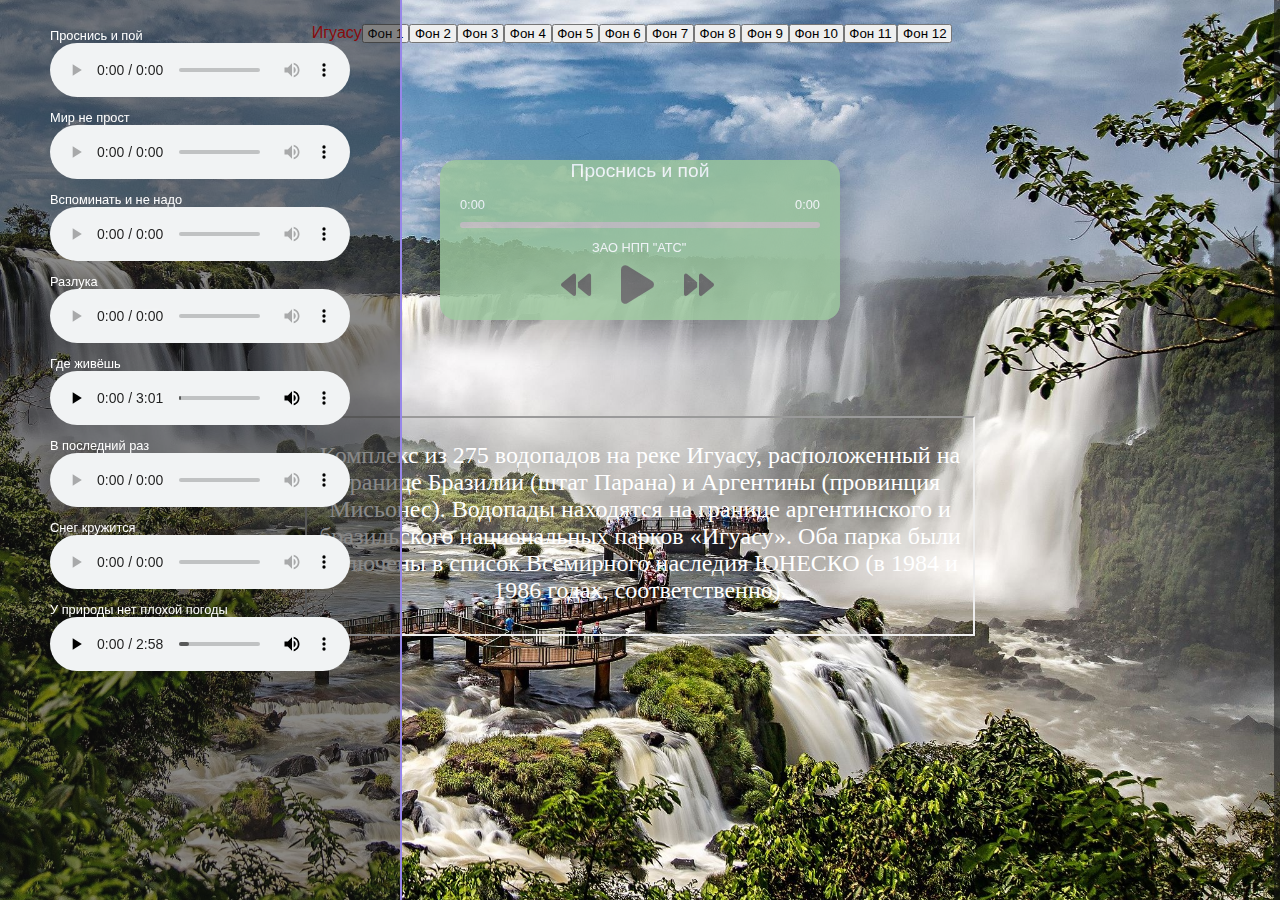
==== index.html @ 4168eefd "gitmusic1 commit" ====
<!DOCTYPE html>
<html lang="en">
  <head>
    <meta charset="UTF-8" />
    <meta name="viewport" content="width=device-width, initial-scale=1.0" />
    <!-- <link href="https://cdn.jsdelivr.net/npm/bootstrap@5.3.2/dist/css/bootstrap.min.css" rel="stylesheet"
      integrity="sha384-T3c6CoIi6uLrA9TneNEoa7RxnatzjcDSCmG1MXxSR1GAsXEV/Dwwykc2MPK8M2HN" crossorigin="anonymous" /> -->
      <link rel="stylesheet" href="playmus.css" />
      <link rel="stylesheet" href="viezdmnu.css" />    
      <link rel="stylesheet" href="viezdmnur.css" />    
    <link rel="stylesheet" href="https://cdnjs.cloudflare.com/ajax/libs/font-awesome/6.6.0/css/all.min.css">
    <!-- <link rel="stylesheet" href="all.min.css"> -->
    <title>Аудиоплейер 1</title>
    <link rel="icon" type="Images/x-icon" href="atsicon.ico"/>
  </head>
  <body>
<div class="butnfon">Игуасу
  <button class="btn btn-primary" id="butn1">&nbspФон&nbsp1&nbsp</button>
  <button class="btn btn-primary" id="butn2">&nbspФон&nbsp2&nbsp</button>
  <button class="btn btn-primary" id="butn3">&nbspФон&nbsp3&nbsp</button>
  <button class="btn btn-primary" id="butn4">&nbspФон&nbsp4&nbsp</button>
  <button class="btn btn-primary" id="butn5">&nbspФон&nbsp5&nbsp</button>
  <button class="btn btn-primary" id="butn6">&nbspФон&nbsp6&nbsp</button>
  <button class="btn btn-primary" id="butn7">&nbspФон&nbsp7&nbsp</button>
  <button class="btn btn-primary" id="butn8">&nbspФон&nbsp8&nbsp</button>
  <button class="btn btn-primary" id="butn9">&nbspФон&nbsp9&nbsp</button>
  <button class="btn btn-primary" id="butn10">&nbspФон&nbsp10&nbsp</button>
  <button class="btn btn-primary" id="butn11">&nbspФон&nbsp11&nbsp</button>
  <button class="btn btn-primary" id="butn12">&nbspФон&nbsp12&nbsp</button>
</div>

<div class="victor">
  <iframe width="670" height="220" frameborder="1"src="iguazu.html"
  title="Читаем" frameborder="0" allowfullscreen></iframe>
</div>  

<div class="menu">
  <div class="list_menu">
    <ul>

<li><span id=mus1><p>Проснись и пой</p>    
    <audio controls>
        <source src="music/prospoy.mp3" type="audio/mpeg">Прослушаем музыку 1
    </audio>
</span></li>

<li><span id=mus2><p>Мир не прост</p>    
  <audio controls>
      <source src="music/mirneprost.mp3" type="audio/mpeg">Прослушаем музыку 1
  </audio>
</span></li>

<li><span id=mus3><p>Вспоминать и не надо</p>    
  <audio controls>
      <source src="music/vspnenado.mp3" type="audio/mpeg">Прослушаем музыку 1
  </audio>
</span></li>

<li><span id=mus4><p>Разлука</p>    
  <audio controls>
      <source src="music/bezvesny.mp3" type="audio/mpeg">Прослушаем музыку 1
  </audio>
</span></li>

<li><span id=mus5><p>Где живёшь</p>    
  <audio controls>
      <source src="music/gdezivesh.mp3" type="audio/mpeg">Прослушаем музыку 1
  </audio>
</span></li>

<li><span id=mus17><p>В последний раз</p>    
  <audio controls>
      <source src="music/poslraz.mp3" type="audio/mpeg">Прослушаем музыку 1
  </audio>
</span></li>

<li><span id=mus6><p>Снег кружится</p>    
  <audio controls>
      <source src="music/snegkruz.mp3" type="audio/mpeg">Прослушаем музыку 1
  </audio>
</span></li>

<li><span id=mus8><p>У природы нет плохой погоды</p>    
  <audio controls>
      <source src="music/uprirodi.mp3" type="audio/mpeg">Прослушаем музыку 1
  </audio>
</span></li>

</ul>
 </div>
   </div>

<div class="menur">
  <div class="list_menur">
    <ul>

<li><span id=mus9><p>Уходило лето</p>    
  <audio controls>
      <source src="music/uhleto.mp3" type="audio/mpeg">Прослушаем музыку 1
  </audio>
</span></li>

<li><span id=mus18><p>Олимпийская</p>    
  <audio controls>
      <source src="music/olimp.mp3" type="audio/mpeg">Прослушаем музыку 1
  </audio>
</span></li>

<li><span id=mus11><p>Завируха</p>    
  <audio controls>
      <source src="music/zaviruha.mp3" type="audio/mpeg">Прослушаем музыку 1
  </audio>
</span></li>

<li><span id=mus12><p>Брич Мулла</p>    
  <audio controls>
      <source src="music/brichmulla.mp3" type="audio/mpeg">Прослушаем музыку 1
  </audio>
</span></li>

<li><span id=mus13><p>Никого</p>    
  <audio controls>
      <source src="music/nikogo.mp3" type="audio/mpeg">Прослушаем музыку 1
  </audio>
</span></li>

<li><span id=mus14><p>Девчонка из квартиры 45</p>    
  <audio controls>
      <source src="music/kvart45.mp3" type="audio/mpeg">Прослушаем музыку 1
  </audio>
</span></li>

<li><span id=mus15><p>Я у бабушки живу</p>    
  <audio controls>
      <source src="music/ubabuski.mp3" type="audio/mpeg">Прослушаем музыку 1
  </audio>
</span></li>

<li><span id=mus16  ><p>Александра</p>    
  <audio controls>
      <source src="music/alexandra.mp3" type="audio/mpeg">Прослушаем музыку 1
  </audio>
</span></li>

</ul>
  </div>
     </div>

     
     <div class="container">
      <div id="zaonpp">ЗАО НПП "АТС"</div>     
      <!--============Player Content -->
      <h2 id="music_title">Capital Letters</h2>
      <!--==============Player Progress & Timmer -->
      <div class="player_progress" id="player_progress">
        <div class="progress" id="progress">
          <div class="music_duration">
            <span id="current_time">0:00</span>
            <span id="duration">0:00</span>
          </div>
        </div>
      </div>
      <!--==============Player Controllers -->
      <div class="player_controls">
        <i class="fa-solid fa-backward" title="Предыдущий" id="prev"></i>
        <i class="fa-solid fa-play play-button" title="Запуск" id="play"></i>
        <i class="fa-solid fa-forward" title="Следующий" id="next"></i>
      </div>
    </div>
  
  <script defer src="playmus.js"></script>
  <script src="backgr.js"></script>      
  <!-- <script
        src="https://cdn.jsdelivr.net/npm/bootstrap@5.3.2/dist/js/bootstrap.bundle.min.js"
        integrity="sha384-C6RzsynM9kWDrMNeT87bh95OGNyZPhcTNXj1NW7RuBCsyN/o0jlpcV8Qyq46cDfL"
        crossorigin="anonymous">
  </script> -->
  
</body>
</html>
---- playmus.css ----
* {  padding: 0;  margin: 0;  box-sizing: border-box;
}
.butnfon{ display: flex; 
  padding-left: 3rem; padding-top: 1.5rem;
  font-size: medium; color: red; margin-left: -4rem;
  justify-content: space-between;
  align-items: flex-start;  /* align-items: start !important; */
} 
.btn{
  justify-content: space-between;

}
.victor{ 
  display: block;
  margin-top: 26rem;
  /* opacity: 0.95; */
  align-items: center;
  position: absolute;
}
body {  background-image: url(back/iguazu.jpg);
  /* background: radial-gradient(rgb(55, 255, 0), blue); */
  min-height: 100vh;
  overflow: hidden;
	background-size: cover;
  background-attachment: fixed;
  background-position: center;
  display: flex;  /* align-items: center; */
  justify-content: center;
  min-height: 100vh;
  font-family: "poppins", sans-serif;
  font-size: 0.8rem;
  overflow: hidden;
}
.background {
  position: fixed;
  width: 100%;
  height: 100%;
  z-index: -1;
}
.container {  
  display: block;
  margin-top: 10rem; color: white;
  opacity: 0.85;
  align-items: center;
  position: absolute;
  background-color: #99c39c;
  width: 400px;
  height: 160px;
  border-radius: 1rem;
  box-shadow: 0 15px 30px rgba(0, 0, 0, 0.3);
}
h2 {
  font-size: 1.2rem;
  text-align: center;
  font-weight: 500;
}
.player_progress {
  background-color: #c6bfbf;
  border-radius: 5px;
  height: 6px;
  width: 90%;
  margin: 40px 20px 35px;
  position: relative;
  cursor: pointer;
}
.progress {
  background-color: #212121;
  border-radius: 5px;
  height: 100%;
  width: 0%;
  transition: all 0.2s linear;
}
.music_duration {
  width: 100%;
  display: flex;
  justify-content: space-between;
  position: absolute;
  top: -25px;
}
.player_controls { padding-left: 1.5rem;
  display: flex;
  justify-content: center;
  align-items: center;
}
.fa-solid {
  font-size: 30px;
  color: #666;
  cursor: pointer;
  margin-right: 30px;
  user-select: none;
  transition: all 0.3s ease-in;
}
.fa-solid:hover {
  filter: brightness(40%);
}
.play-button {
  font-size: 44px;
}

#zaonpp{position: absolute; z-index: 3;
padding-left: 9.5rem; padding-top: 5rem;
}
p{color: #fff;}
---- viezdmnu.css ----
*{	margin: 0;	padding: 0;
	box-sizing: border-box;
	list-style: none;
	text-decoration: none;
}
/* .title h1{
	font-family: Arial, "Helvetica Neue", Helvetica, sans-serif;
	font-size: 40px;
	color: #fcfffc;
	margin-bottom: 30px;
} */
.list_menu a{
	font-family: Arial, "Helvetica Neue", Helvetica, sans-serif;
	font-size: 25px;
	color: #fcfffc;
	border-left: 2px solid #F5B7C7;
	transition: 0.2s ease;
	padding-left: 2px;
}
.list_menu a:hover{
	border-left: 2px solid #cde885;
	transition: 0.2s ease;
	padding-left: 3px;
}
.list_menu li{
	margin: 10px 0;
}
.list_menu{
	margin-bottom: 30px;
}
.menu{
	padding: 2vh 50px;
	background: rgba(20, 20, 20, 0.5);
	height: 100vh;
	border-right: 2px solid #9786e9;
	position: fixed;
	left: -395px;
	transition: 0.4s ease;
}
.menu:hover{
	left: 0;
	transition: 0.5s ease;
}

/* .footer_menu p{
	font-family: Arial, "Helvetica Neue", Helvetica, sans-serif;
	font-size: 15px;
	color: #fcfffc;
	opacity: 0.7;
} */
---- viezdmnur.css ----
*{	margin: 0; 	padding: 0;
	box-sizing: border-box;
	list-style: none;
	text-decoration: none;
}
/* .title h1{
	font-family: Arial, "Helvetica Neue", Helvetica, sans-serif;
	font-size: 40px;
	color: #fcfffc;
	margin-bottom: 30px;
} */
.list_menur a{
	font-family: Arial, "Helvetica Neue", Helvetica, sans-serif;
	font-size: 25px;
	color: #fcfffc;
	border-right: 2px solid #da508e;
	transition: 0.2s ease;
	padding-right: 2px;
}
.list_menur a:hover{
	border-right: 2px solid #cde885;
	transition: 0.2s ease;
	padding-right: 10px;
}
.list_menur li{
	margin: 10px 0;
}
.list_menur{
	margin-bottom: 30px;
}
.menur{
	padding: 2vh 50px;
	background: rgba(20, 20, 20, 0.5);
	height: 100vh;
	border-right: 2px solid #5b73db;
	position: fixed;
	right: -396px;
	transition: 0.4s ease;
}
.menur:hover{
	right: 0;
	transition: 0.5s ease;
}
/* .footer_menur p{
	font-family: Arial, "Helvetica Neue", Helvetica, sans-serif;
	font-size: 15px;
	color: #fcfffc;
	opacity: 0.7;
} */
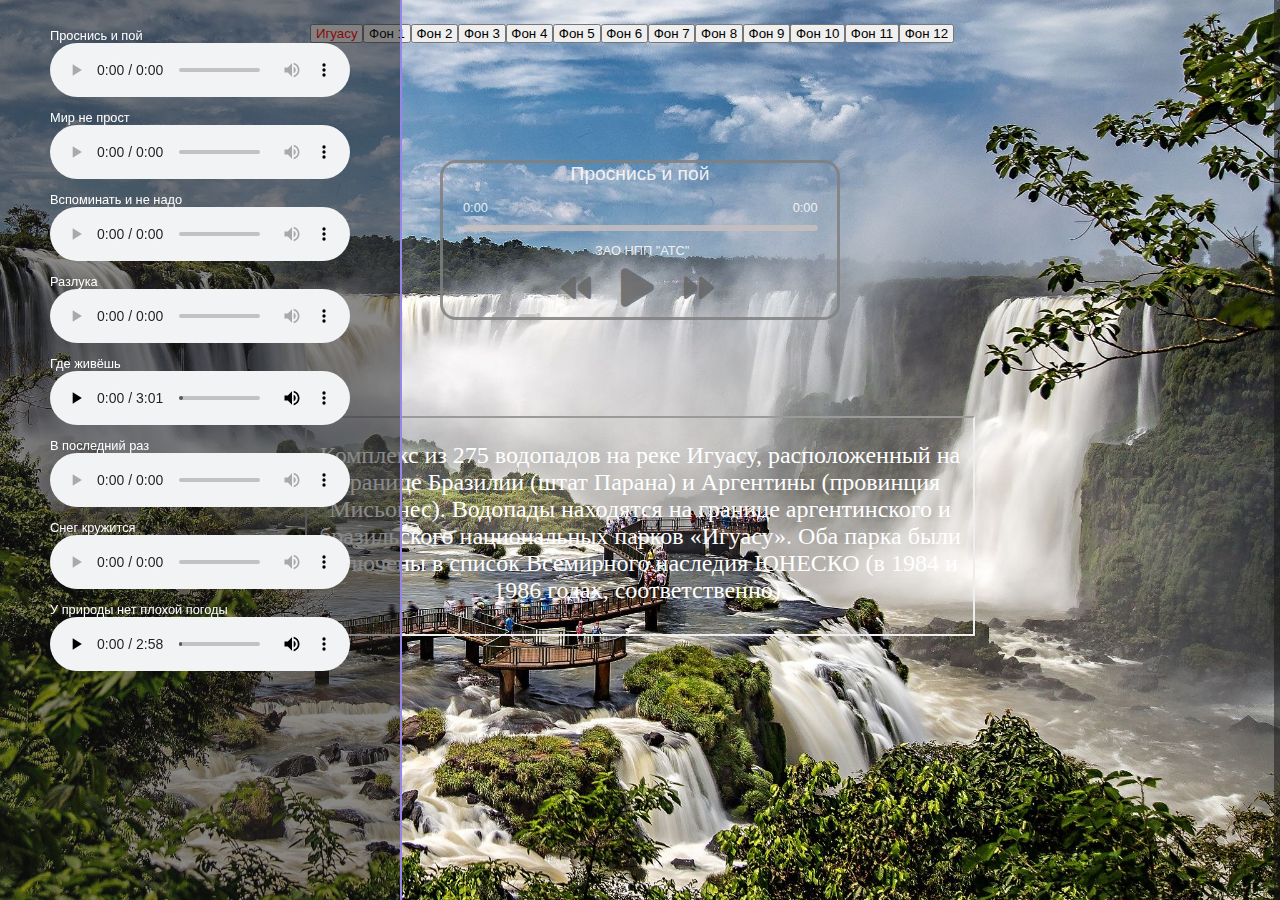
==== commit 4be880ff: "secnew commit" ====
--- a/index.html
+++ b/index.html
@@ -14,7 +14,8 @@
     <link rel="icon" type="Images/x-icon" href="atsicon.ico"/>
   </head>
   <body>
-<div class="butnfon">Игуасу
+<div class="butnfon">
+  <button class="btn btn-primary" id="butn0">&nbspИгуасу&nbsp</button>
   <button class="btn btn-primary" id="butn1">&nbspФон&nbsp1&nbsp</button>
   <button class="btn btn-primary" id="butn2">&nbspФон&nbsp2&nbsp</button>
   <button class="btn btn-primary" id="butn3">&nbspФон&nbsp3&nbsp</button>
--- a/playmus.css
+++ b/playmus.css
@@ -6,10 +6,7 @@
   justify-content: space-between;
   align-items: flex-start;  /* align-items: start !important; */
 } 
-.btn{
-  justify-content: space-between;
-
-}
+#butn0{ color: red;}
 .victor{ 
   display: block;
   margin-top: 26rem;
@@ -43,11 +40,12 @@
   opacity: 0.85;
   align-items: center;
   position: absolute;
-  background-color: #99c39c;
+  /* background-color: #99c39c; */
   width: 400px;
   height: 160px;
   border-radius: 1rem;
-  box-shadow: 0 15px 30px rgba(0, 0, 0, 0.3);
+  border: 3px solid gray;
+  /* box-shadow: 0 15px 30px rgba(0, 0, 0, 0.3); */
 }
 h2 {
   font-size: 1.2rem;
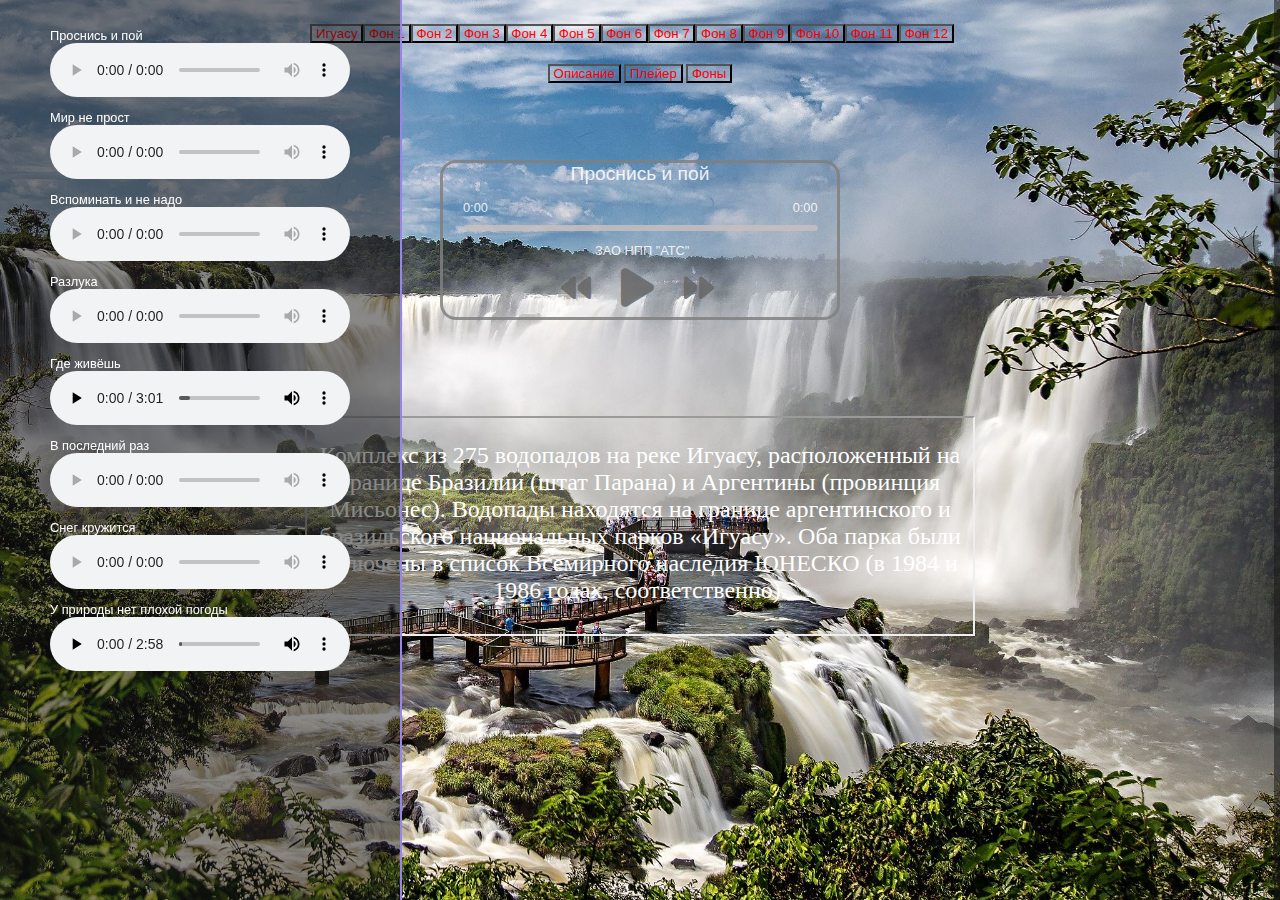
==== commit 75ea23ba: "secnew2 commit" ====
--- a/index.html
+++ b/index.html
@@ -14,7 +14,7 @@
     <link rel="icon" type="Images/x-icon" href="atsicon.ico"/>
   </head>
   <body>
-<div class="butnfon">
+<div class="butnfon" id="butnfon">
   <button class="btn btn-primary" id="butn0">&nbspИгуасу&nbsp</button>
   <button class="btn btn-primary" id="butn1">&nbspФон&nbsp1&nbsp</button>
   <button class="btn btn-primary" id="butn2">&nbspФон&nbsp2&nbsp</button>
@@ -30,10 +30,16 @@
   <button class="btn btn-primary" id="butn12">&nbspФон&nbsp12&nbsp</button>
 </div>
 
-<div class="victor">
+<div class="victor" id="victor">
   <iframe width="670" height="220" frameborder="1"src="iguazu.html"
   title="Читаем" frameborder="0" allowfullscreen></iframe>
 </div>  
+
+<div class="victor1">
+<button onclick="show_hide()">&nbspОписание&nbsp</button>
+<button onclick="show_hide2()">&nbspПлейер&nbsp</button>
+<button onclick="show_hide3()">&nbspФоны&nbsp</button>
+</div>
 
 <div class="menu">
   <div class="list_menu">
@@ -148,7 +154,7 @@
      </div>
 
      
-     <div class="container">
+     <div class="container" id="container">
       <div id="zaonpp">ЗАО НПП "АТС"</div>     
       <!--============Player Content -->
       <h2 id="music_title">Capital Letters</h2>
@@ -171,6 +177,10 @@
   
   <script defer src="playmus.js"></script>
   <script src="backgr.js"></script>      
+<script src="vklvikl.js"></script>  
+<script src="vklvikl2.js"></script>  
+<script src="vklvikl3.js"></script>  
+
   <!-- <script
         src="https://cdn.jsdelivr.net/npm/bootstrap@5.3.2/dist/js/bootstrap.bundle.min.js"
         integrity="sha384-C6RzsynM9kWDrMNeT87bh95OGNyZPhcTNXj1NW7RuBCsyN/o0jlpcV8Qyq46cDfL"
--- a/playmus.css
+++ b/playmus.css
@@ -6,14 +6,27 @@
   justify-content: space-between;
   align-items: flex-start;  /* align-items: start !important; */
 } 
-#butn0{ color: red;}
+/* #butn0{ color: red;} */
 .victor{ 
   display: block;
-  margin-top: 26rem;
-  /* opacity: 0.95; */
+  margin-top: 26rem;  /* opacity: 0.95; */
   align-items: center;
   position: absolute;
 }
+.victor1{ 
+  display: block;
+  margin-top: 4rem;  /* opacity: 0.95; */
+  align-items: center;
+  position: absolute;
+}
+button { background-color: transparent;
+    background-repeat: no-repeat;
+    border: 1; color: red;
+    cursor: pointer;
+    overflow: hidden;
+    outline: none;
+}
+button:hover{color: white;}
 body {  background-image: url(back/iguazu.jpg);
   /* background: radial-gradient(rgb(55, 255, 0), blue); */
   min-height: 100vh;
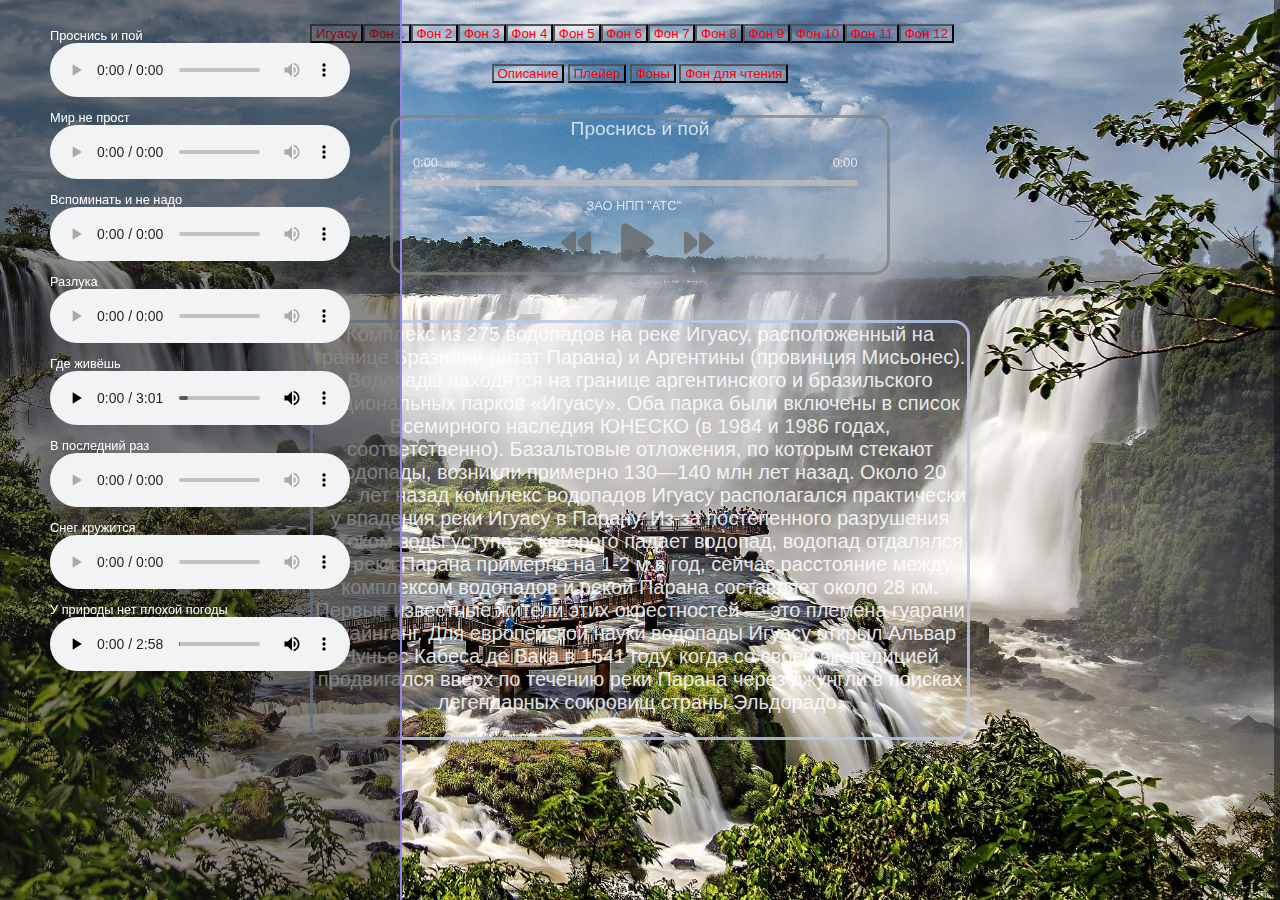
==== commit 7dd1f7be: "secmus4 commit" ====
--- a/index.html
+++ b/index.html
@@ -10,7 +10,7 @@
       <link rel="stylesheet" href="viezdmnur.css" />    
     <link rel="stylesheet" href="https://cdnjs.cloudflare.com/ajax/libs/font-awesome/6.6.0/css/all.min.css">
     <!-- <link rel="stylesheet" href="all.min.css"> -->
-    <title>Аудиоплейер 1</title>
+    <title>Плейер 1 Игуасу</title>
     <link rel="icon" type="Images/x-icon" href="atsicon.ico"/>
   </head>
   <body>
@@ -30,15 +30,32 @@
   <button class="btn btn-primary" id="butn12">&nbspФон&nbsp12&nbsp</button>
 </div>
 
-<div class="victor" id="victor">
+<!-- <div class="victor" id="victor">
   <iframe width="670" height="220" frameborder="1"src="iguazu.html"
   title="Читаем" frameborder="0" allowfullscreen></iframe>
-</div>  
+</div>   -->
+
+<div class="containerop" id="containerop">
+  <p>
+  Комплекс из 275 водопадов на реке Игуасу, расположенный на границе Бразилии (штат Парана) 
+и Аргентины (провинция Мисьонес). Водопады находятся на границе аргентинского и 
+бразильского национальных парков «Игуасу». Оба парка были включены в список Всемирного 
+наследия ЮНЕСКО (в 1984 и 1986 годах, соответственно).
+Базальтовые отложения, по которым стекают водопады, возникли примерно 130—140 млн лет назад. 
+Около 20 тыс. лет назад комплекс водопадов Игуасу располагался практически у впадения реки Игуасу в Парану. 
+Из-за постепенного разрушения потоком воды уступа, с которого падает водопад, водопад отдалялся от реки Парана 
+примерно на 1-2 м в год, сейчас расстояние между комплексом водопадов и рекой Парана составляет около 28 км.
+Первые известные жители этих окрестностей — это племена гуарани и кайнганг.
+Для европейской науки водопады Игуасу открыл Альвар Нуньес Кабеса де Вака в 1541 году, когда со своей экспедицией 
+продвигался вверх по течению реки Парана через джунгли в поисках легендарных сокровищ страны Эльдорадо.
+</p> 
+</div>
 
 <div class="victor1">
 <button onclick="show_hide()">&nbspОписание&nbsp</button>
 <button onclick="show_hide2()">&nbspПлейер&nbsp</button>
 <button onclick="show_hide3()">&nbspФоны&nbsp</button>
+<button id="makefon">&nbspФон для чтения&nbsp</button>
 </div>
 
 <div class="menu">
@@ -152,7 +169,6 @@
 </ul>
   </div>
      </div>
-
      
      <div class="container" id="container">
       <div id="zaonpp">ЗАО НПП "АТС"</div>     
@@ -180,6 +196,7 @@
 <script src="vklvikl.js"></script>  
 <script src="vklvikl2.js"></script>  
 <script src="vklvikl3.js"></script>  
+<script src="vklvikl4.js"></script>  
 
   <!-- <script
         src="https://cdn.jsdelivr.net/npm/bootstrap@5.3.2/dist/js/bootstrap.bundle.min.js"
--- a/playmus.css
+++ b/playmus.css
@@ -7,12 +7,12 @@
   align-items: flex-start;  /* align-items: start !important; */
 } 
 /* #butn0{ color: red;} */
-.victor{ 
+/* .victor{ 
   display: block;
-  margin-top: 26rem;  /* opacity: 0.95; */
+  margin-top: 26rem;  
   align-items: center;
   position: absolute;
-}
+} */
 .victor1{ 
   display: block;
   margin-top: 4rem;  /* opacity: 0.95; */
@@ -49,16 +49,29 @@
 }
 .container {  
   display: block;
-  margin-top: 10rem; color: white;
-  opacity: 0.85;
+  margin-top: 7.2rem; color: white;
+  opacity: 0.75;
   align-items: center;
   position: absolute;
   /* background-color: #99c39c; */
-  width: 400px;
+  width: 500px;
   height: 160px;
   border-radius: 1rem;
   border: 3px solid gray;
   /* box-shadow: 0 15px 30px rgba(0, 0, 0, 0.3); */
+}
+.containerop {  
+  display: block;
+  margin-top: 20rem; color: white;
+  font-size: 1.25rem;
+  opacity: 0.85; text-align: center;
+  align-items: center;
+  position: absolute;
+  /* background-color: #99c39c; */
+  width: 660px;
+  height: 420px;
+  border: 3px solid rgb(186, 198, 236);
+  border-radius: 1rem;
 }
 h2 {
   font-size: 1.2rem;
@@ -109,6 +122,6 @@
 }
 
 #zaonpp{position: absolute; z-index: 3;
-padding-left: 9.5rem; padding-top: 5rem;
+padding-left: 12.1rem; padding-top: 5rem;
 }
 p{color: #fff;}
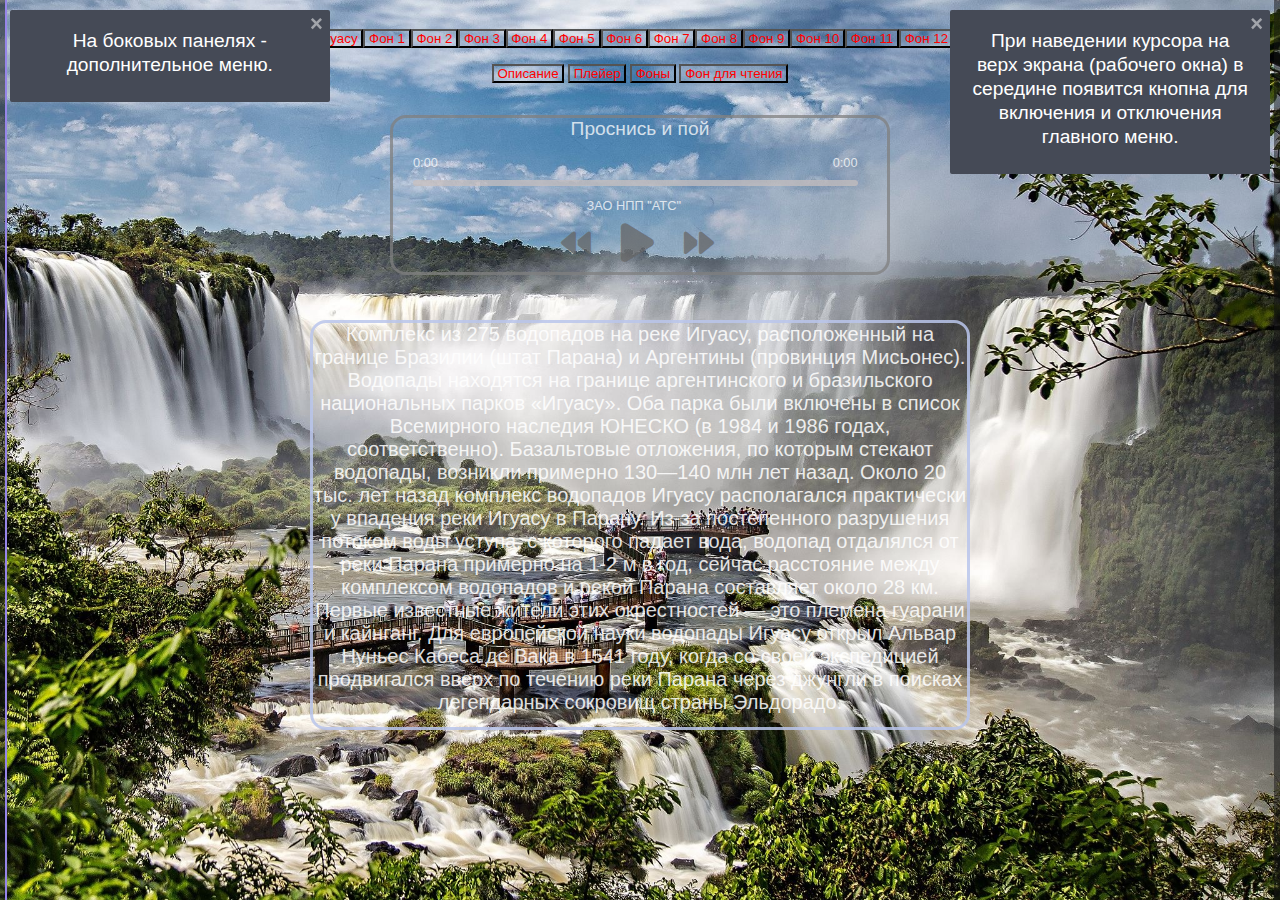
==== commit e53be28c: "sec5mus1 commit" ====
--- a/index.html
+++ b/index.html
@@ -5,13 +5,14 @@
     <meta name="viewport" content="width=device-width, initial-scale=1.0" />
     <!-- <link href="https://cdn.jsdelivr.net/npm/bootstrap@5.3.2/dist/css/bootstrap.min.css" rel="stylesheet"
       integrity="sha384-T3c6CoIi6uLrA9TneNEoa7RxnatzjcDSCmG1MXxSR1GAsXEV/Dwwykc2MPK8M2HN" crossorigin="anonymous" /> -->
+      <link rel="stylesheet" href="spop.min.css" />
       <link rel="stylesheet" href="playmus.css" />
       <link rel="stylesheet" href="viezdmnu.css" />    
       <link rel="stylesheet" href="viezdmnur.css" />    
     <link rel="stylesheet" href="https://cdnjs.cloudflare.com/ajax/libs/font-awesome/6.6.0/css/all.min.css">
     <!-- <link rel="stylesheet" href="all.min.css"> -->
     <title>Плейер 1 Игуасу</title>
-    <link rel="icon" type="Images/x-icon" href="atsicon.ico"/>
+    <link rel="icon" type="images/x-icon" href="atsicon.ico"/>
   </head>
   <body>
 <div class="butnfon" id="butnfon">
@@ -43,7 +44,7 @@
 наследия ЮНЕСКО (в 1984 и 1986 годах, соответственно).
 Базальтовые отложения, по которым стекают водопады, возникли примерно 130—140 млн лет назад. 
 Около 20 тыс. лет назад комплекс водопадов Игуасу располагался практически у впадения реки Игуасу в Парану. 
-Из-за постепенного разрушения потоком воды уступа, с которого падает водопад, водопад отдалялся от реки Парана 
+Из-за постепенного разрушения потоком воды уступа, с которого падает вода, водопад отдалялся от реки Парана 
 примерно на 1-2 м в год, сейчас расстояние между комплексом водопадов и рекой Парана составляет около 28 км.
 Первые известные жители этих окрестностей — это племена гуарани и кайнганг.
 Для европейской науки водопады Игуасу открыл Альвар Нуньес Кабеса де Вака в 1541 году, когда со своей экспедицией 
@@ -51,7 +52,9 @@
 </p> 
 </div>
 
-<div class="victor1">
+<button id="otklvse" onclick="show_hide5()">&nbspВключить/Отключить меню&nbsp</button>
+
+<div class="victor1" id="victor1">
 <button onclick="show_hide()">&nbspОписание&nbsp</button>
 <button onclick="show_hide2()">&nbspПлейер&nbsp</button>
 <button onclick="show_hide3()">&nbspФоны&nbsp</button>
@@ -197,6 +200,9 @@
 <script src="vklvikl2.js"></script>  
 <script src="vklvikl3.js"></script>  
 <script src="vklvikl4.js"></script>  
+<script src="vklvikl5.js"></script>  
+<script src="spop.min.js"></script>  
+<script src="spopdob.js"></script>  
 
   <!-- <script
         src="https://cdn.jsdelivr.net/npm/bootstrap@5.3.2/dist/js/bootstrap.bundle.min.js"
--- a/spop.min.css
+++ b/spop.min.css
@@ -0,0 +1,5 @@
+@charset "UTF-8";/*!
+ * smallPop 0.1.2 | https://github.com/silvio-r/spop
+ * Copyright (c) 2015 Sílvio Rosa @silvior_
+ * MIT license
+ */.spop-container{z-index:2000;position:fixed}.spop-container,.spop-container *,.spop-container :after,.spop-container :before{box-sizing:border-box}.spop--top-left{top:0;left:0}.spop--top-left .spop{-webkit-transform-origin:0 0;-ms-transform-origin:0 0;transform-origin:0 0}.spop--top-center{top:0;left:50%;-webkit-transform:translateX(-50%);-ms-transform:translateX(-50%);transform:translateX(-50%)}.spop--top-center .spop{-webkit-transform-origin:50% 0;-ms-transform-origin:50% 0;transform-origin:50% 0}.spop--top-right{top:0;right:0}.spop--top-right .spop{-webkit-transform-origin:100% 0;-ms-transform-origin:100% 0;transform-origin:100% 0}.spop--center{top:50%;left:50%;-webkit-transform:translate3d(-50%,-50%,0);transform:translate3d(-50%,-50%,0)}.spop--center .spop{-webkit-transform-origin:50% 0;-ms-transform-origin:50% 0;transform-origin:50% 0}.spop--bottom-left{bottom:0;left:0}.spop--bottom-left .spop{-webkit-transform-origin:0 100%;-ms-transform-origin:0 100%;transform-origin:0 100%}.spop--bottom-center{bottom:0;left:50%;-webkit-transform:translateX(-50%);-ms-transform:translateX(-50%);transform:translateX(-50%)}.spop--bottom-center .spop{-webkit-transform-origin:50% 100%;-ms-transform-origin:50% 100%;transform-origin:50% 100%}.spop--bottom-right{bottom:0;right:0}.spop--bottom-right .spop{-webkit-transform-origin:100% 100%;-ms-transform-origin:100% 100%;transform-origin:100% 100%}@media screen and (max-width:30em){.spop--bottom-center,.spop--bottom-left,.spop--bottom-right,.spop--top-center,.spop--top-left,.spop--top-right{top:auto;bottom:0;left:0;right:0;margin-left:0;-webkit-transform:translateX(0);-ms-transform:translateX(0);transform:translateX(0)}.spop--bottom-center .spop,.spop--bottom-left .spop,.spop--bottom-right .spop,.spop--top-center .spop,.spop--top-left .spop,.spop--top-right .spop{-webkit-transform-origin:50% 100%;-ms-transform-origin:50% 100%;transform-origin:50% 100%}.spop{border-bottom:1px solid rgba(0,0,0,.15)}}.spop{position:relative;min-height:56px;line-height:1.25;font-size:14px;-webkit-transform:translateZ(0);transform:translateZ(0)}@media screen and (min-width:30em){.spop{border-radius:2px;width:320px;margin:.7em}}.spop--error,.spop--info,.spop--success,.spop--warning{color:#fff;background-color:#454A56}@-webkit-keyframes spopIn{0%{-webkit-transform:scale(.2,.2);transform:scale(.2,.2)}95%{-webkit-transform:scale(1.1,1.1);transform:scale(1.1,1.1)}100%{-webkit-transform:scale(1,1);transform:scale(1,1)}}@keyframes spopIn{0%{-webkit-transform:scale(.2,.2);transform:scale(.2,.2)}95%{-webkit-transform:scale(1.1,1.1);transform:scale(1.1,1.1)}100%{-webkit-transform:scale(1,1);transform:scale(1,1)}}@-webkit-keyframes spopOut{0%{opacity:1;-webkit-transform:scale(1,1);transform:scale(1,1)}20%{-webkit-transform:scale(1.1,1.1);transform:scale(1.1,1.1)}100%{opacity:0;-webkit-transform:scale(0,0);transform:scale(0,0)}}@keyframes spopOut{0%{opacity:1;-webkit-transform:scale(1,1);transform:scale(1,1)}20%{-webkit-transform:scale(1.1,1.1);transform:scale(1.1,1.1)}100%{opacity:0;-webkit-transform:scale(0,0);transform:scale(0,0)}}.spop--out{-webkit-animation:spopOut .4s ease-in-out;animation:spopOut .4s ease-in-out}.spop--in{-webkit-animation:spopIn .4s ease-in-out;animation:spopIn .4s ease-in-out}.spop-body{padding:1.4em}.spop-body p{margin:0}.spop-body a{color:#fff;text-decoration:underline}.spop-body a:hover{color:rgba(255,255,255,.8);text-decoration:none}.spop-title{margin-top:0;margin-bottom:.25em;color:#fff}.spop-close{position:absolute;right:0;top:0;height:32px;width:32px;padding-top:7px;padding-right:7px;font-size:22px;font-weight:700;text-align:right;line-height:.6;color:#fff;opacity:.5}.spop-close:hover{opacity:.7;cursor:pointer}.spop-icon{position:absolute;top:13px;left:16px;width:30px;height:30px;border-radius:50%;-webkit-animation:spopIn .4s .4s ease-in-out;animation:spopIn .4s .4s ease-in-out}.spop-icon:after,.spop-icon:before{content:"";position:absolute;display:block}.spop-icon+.spop-body{padding-left:4.2em}.spop-icon--error,.spop-icon--info{border:2px solid #3a95ed}.spop-icon--error:before,.spop-icon--info:before{top:5px;left:11px;width:4px;height:4px;background-color:#3a95ed}.spop-icon--error:after,.spop-icon--info:after{top:12px;left:11px;width:4px;height:9px;background-color:#3a95ed}.spop-icon--error{border-color:#ff5656}.spop-icon--error:before{top:16px;background-color:#ff5656}.spop-icon--error:after{top:5px;background-color:#ff5656}.spop-icon--success{border:2px solid #2ecc54}.spop-icon--success:before{top:7px;left:7px;width:13px;height:8px;border-bottom:3px solid #2ecc54;border-left:3px solid #2ecc54;-webkit-transform:rotate(-45deg);-ms-transform:rotate(-45deg);transform:rotate(-45deg)}.spop-icon--warning{border:2px solid #fcd000}.spop-icon--warning:before{top:7px;left:7px;width:0;height:0;border-style:solid;border-color:transparent transparent #fcd000;border-width:0 6px 10px}--- a/playmus.css
+++ b/playmus.css
@@ -1,7 +1,20 @@
-* {  padding: 0;  margin: 0;  box-sizing: border-box;
-}
+*{ padding: 0; margin: 0; box-sizing: border-box; }
+#otklvse{ display: block; 
+  position: absolute;
+  opacity: 0;
+  background-color: white;
+  border: none;
+  cursor: pointer;
+  transition: opacity 0.3s ease-in-out, color 0.3s ease-in-out;
+  }
+  #otklvse:hover {
+      opacity: 1;
+      color: black;
+  }
+  /* .vnizuspan{ text-align: center; font-size: .8rem;} */
+
 .butnfon{ display: flex; 
-  padding-left: 3rem; padding-top: 1.5rem;
+  padding-left: 3rem; padding-top: 1.8rem;
   font-size: medium; color: red; margin-left: -4rem;
   justify-content: space-between;
   align-items: flex-start;  /* align-items: start !important; */
@@ -69,7 +82,7 @@
   position: absolute;
   /* background-color: #99c39c; */
   width: 660px;
-  height: 420px;
+  height: 410px;
   border: 3px solid rgb(186, 198, 236);
   border-radius: 1rem;
 }
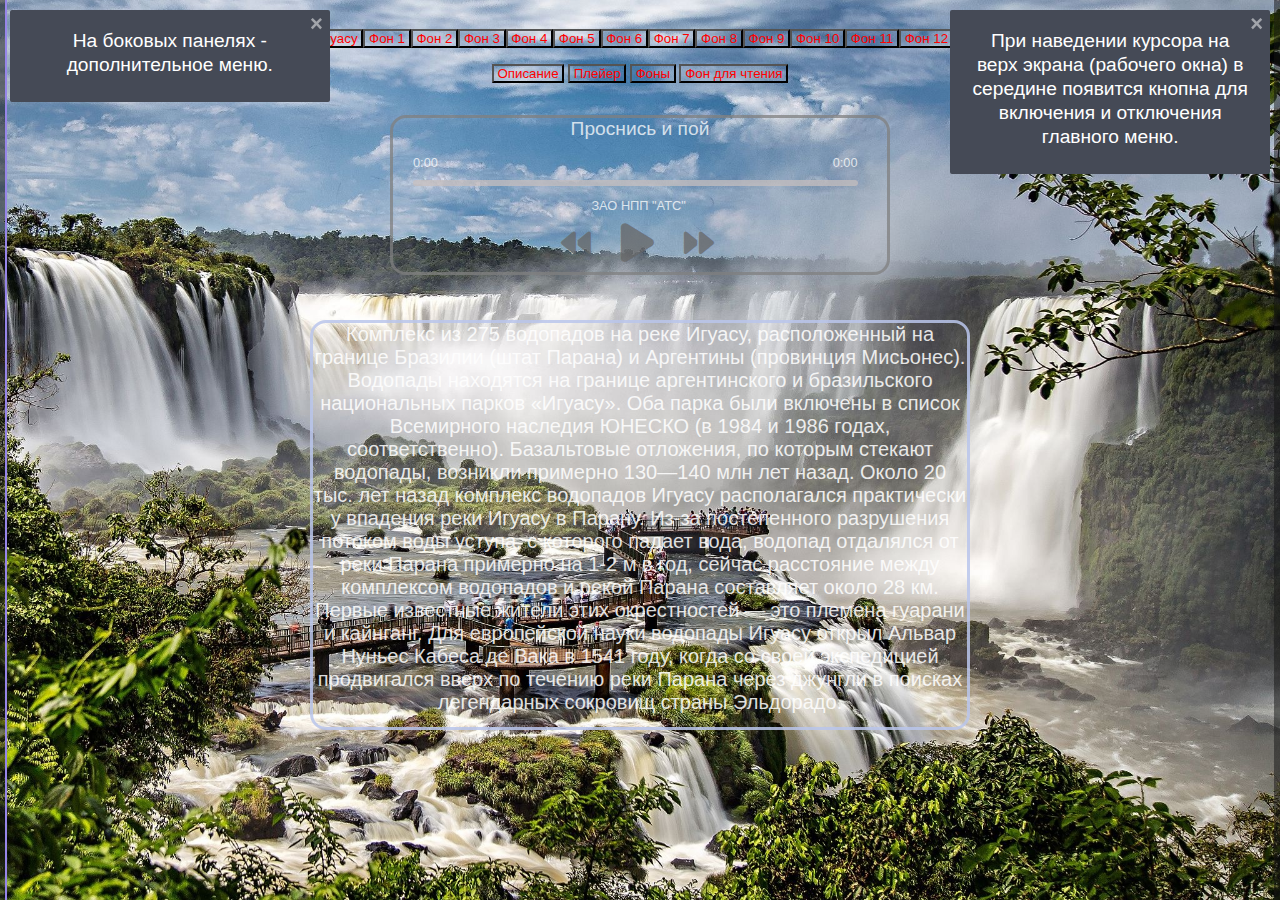
==== commit 21dab3f9: "sec6mus1 commit" ====
--- a/index.html
+++ b/index.html
@@ -9,8 +9,7 @@
       <link rel="stylesheet" href="playmus.css" />
       <link rel="stylesheet" href="viezdmnu.css" />    
       <link rel="stylesheet" href="viezdmnur.css" />    
-    <link rel="stylesheet" href="https://cdnjs.cloudflare.com/ajax/libs/font-awesome/6.6.0/css/all.min.css">
-    <!-- <link rel="stylesheet" href="all.min.css"> -->
+    <link rel="stylesheet" href="https://cdnjs.cloudflare.com/ajax/libs/font-awesome/6.6.0/css/all.min.css">    <!-- <link rel="stylesheet" href="all.min.css"> -->
     <title>Плейер 1 Игуасу</title>
     <link rel="icon" type="images/x-icon" href="atsicon.ico"/>
   </head>
@@ -30,11 +29,6 @@
   <button class="btn btn-primary" id="butn11">&nbspФон&nbsp11&nbsp</button>
   <button class="btn btn-primary" id="butn12">&nbspФон&nbsp12&nbsp</button>
 </div>
-
-<!-- <div class="victor" id="victor">
-  <iframe width="670" height="220" frameborder="1"src="iguazu.html"
-  title="Читаем" frameborder="0" allowfullscreen></iframe>
-</div>   -->
 
 <div class="containerop" id="containerop">
   <p>
@@ -197,10 +191,6 @@
   <script defer src="playmus.js"></script>
   <script src="backgr.js"></script>      
 <script src="vklvikl.js"></script>  
-<script src="vklvikl2.js"></script>  
-<script src="vklvikl3.js"></script>  
-<script src="vklvikl4.js"></script>  
-<script src="vklvikl5.js"></script>  
 <script src="spop.min.js"></script>  
 <script src="spopdob.js"></script>  
 
--- a/playmus.css
+++ b/playmus.css
@@ -19,13 +19,6 @@
   justify-content: space-between;
   align-items: flex-start;  /* align-items: start !important; */
 } 
-/* #butn0{ color: red;} */
-/* .victor{ 
-  display: block;
-  margin-top: 26rem;  
-  align-items: center;
-  position: absolute;
-} */
 .victor1{ 
   display: block;
   margin-top: 4rem;  /* opacity: 0.95; */
@@ -135,6 +128,6 @@
 }
 
 #zaonpp{position: absolute; z-index: 3;
-padding-left: 12.1rem; padding-top: 5rem;
+padding-left: 12.4rem; padding-top: 5rem;
 }
 p{color: #fff;}
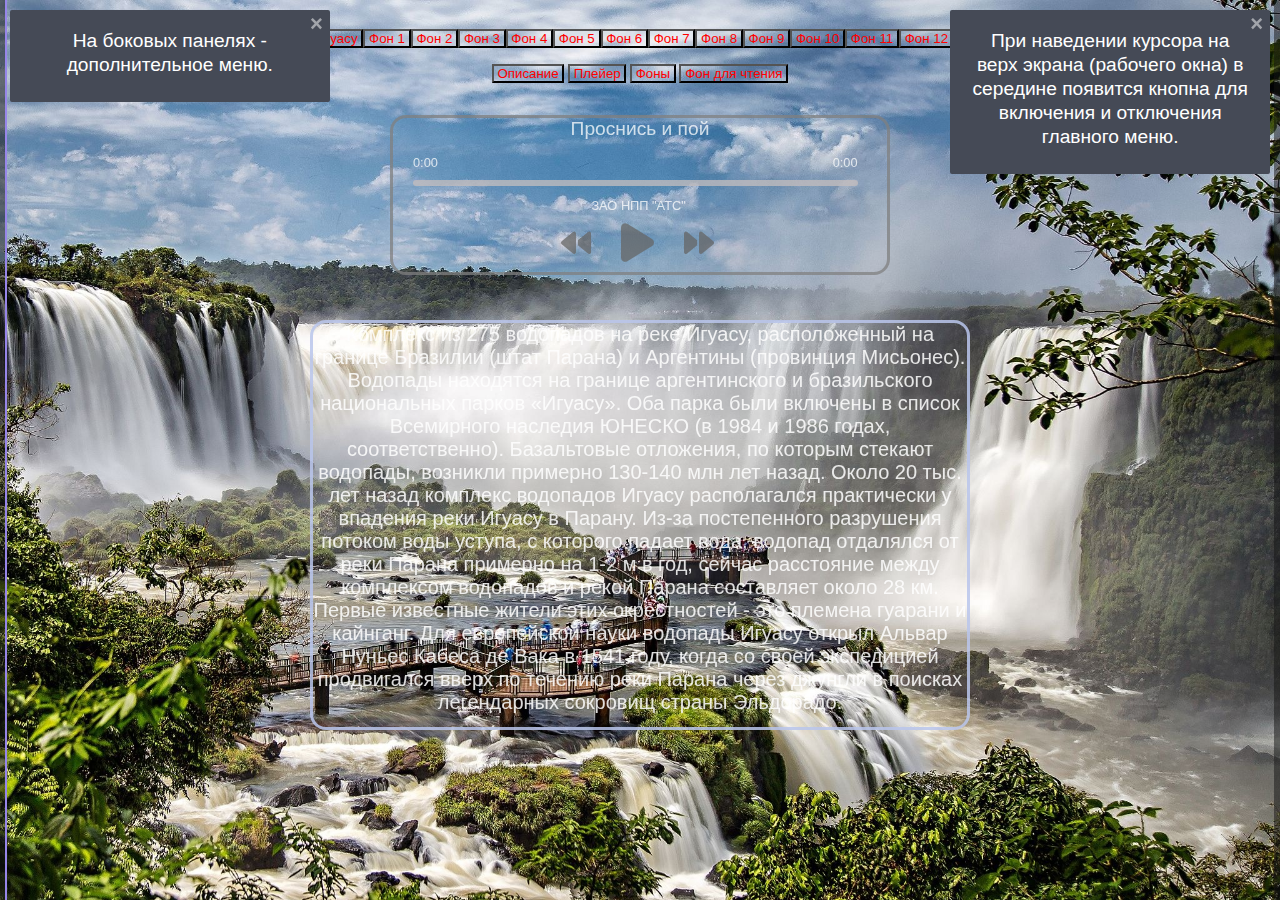
==== commit c8e59c7c: "sec7 commit" ====
--- a/index.html
+++ b/index.html
@@ -5,8 +5,10 @@
     <meta name="viewport" content="width=device-width, initial-scale=1.0" />
     <!-- <link href="https://cdn.jsdelivr.net/npm/bootstrap@5.3.2/dist/css/bootstrap.min.css" rel="stylesheet"
       integrity="sha384-T3c6CoIi6uLrA9TneNEoa7RxnatzjcDSCmG1MXxSR1GAsXEV/Dwwykc2MPK8M2HN" crossorigin="anonymous" /> -->
+      <link rel="stylesheet" href="progressive-image.css" />
       <link rel="stylesheet" href="spop.min.css" />
       <link rel="stylesheet" href="playmus.css" />
+      <link rel="stylesheet" href="playmusk.css" />
       <link rel="stylesheet" href="viezdmnu.css" />    
       <link rel="stylesheet" href="viezdmnur.css" />    
     <link rel="stylesheet" href="https://cdnjs.cloudflare.com/ajax/libs/font-awesome/6.6.0/css/all.min.css">    <!-- <link rel="stylesheet" href="all.min.css"> -->
@@ -15,20 +17,34 @@
   </head>
   <body>
 <div class="butnfon" id="butnfon">
-  <button class="btn btn-primary" id="butn0">&nbspИгуасу&nbsp</button>
-  <button class="btn btn-primary" id="butn1">&nbspФон&nbsp1&nbsp</button>
-  <button class="btn btn-primary" id="butn2">&nbspФон&nbsp2&nbsp</button>
-  <button class="btn btn-primary" id="butn3">&nbspФон&nbsp3&nbsp</button>
-  <button class="btn btn-primary" id="butn4">&nbspФон&nbsp4&nbsp</button>
-  <button class="btn btn-primary" id="butn5">&nbspФон&nbsp5&nbsp</button>
-  <button class="btn btn-primary" id="butn6">&nbspФон&nbsp6&nbsp</button>
-  <button class="btn btn-primary" id="butn7">&nbspФон&nbsp7&nbsp</button>
-  <button class="btn btn-primary" id="butn8">&nbspФон&nbsp8&nbsp</button>
-  <button class="btn btn-primary" id="butn9">&nbspФон&nbsp9&nbsp</button>
-  <button class="btn btn-primary" id="butn10">&nbspФон&nbsp10&nbsp</button>
-  <button class="btn btn-primary" id="butn11">&nbspФон&nbsp11&nbsp</button>
-  <button class="btn btn-primary" id="butn12">&nbspФон&nbsp12&nbsp</button>
+  <button class="btn btn-primary" id="butn01">&nbspИгуасу&nbsp</button>
+  <button class="btn btn-primary" id="butn02">&nbspФон&nbsp1&nbsp</button>
+  <button class="btn btn-primary" id="butn03">&nbspФон&nbsp2&nbsp</button>
+  <button class="btn btn-primary" id="butn04">&nbspФон&nbsp3&nbsp</button>
+  <button class="btn btn-primary" id="butn05">&nbspФон&nbsp4&nbsp</button>
+  <button class="btn btn-primary" id="butn06">&nbspФон&nbsp5&nbsp</button>
+  <button class="btn btn-primary" id="butn07">&nbspФон&nbsp6&nbsp</button>
+  <button class="btn btn-primary" id="butn08">&nbspФон&nbsp7&nbsp</button>
+  <button class="btn btn-primary" id="butn09">&nbspФон&nbsp8&nbsp</button>
+  <button class="btn btn-primary" id="butn10">&nbspФон&nbsp9&nbsp</button>
+  <button class="btn btn-primary" id="butn11">&nbspФон&nbsp10&nbsp</button>
+  <button class="btn btn-primary" id="butn12">&nbspФон&nbsp11&nbsp</button>
+  <button class="btn btn-primary" id="butn13">&nbspФон&nbsp12&nbsp</button>
 </div>
+
+<a href="back/iguazu.jpg" class="progressive replace" id="prim01"><img src="back/iguazm.jpg" class="preview" alt="Нет фото" /></a> 
+<a href="back/iguazu0.jpg" class="progressive replace" id="prim02"><img src="back/iguazm0.jpg" class="preview" alt="Нет фото" /></a> 
+<a href="back/iguazu1.jpg" class="progressive replace" id="prim03"><img src="back/iguazm1.jpg" class="preview" alt="Нет фото" /></a> 
+<a href="back/iguazu2.jpg" class="progressive replace" id="prim04"><img src="back/iguazm2.jpg" class="preview" alt="Нет фото" /></a> 
+<a href="back/iguazu3.jpg" class="progressive replace" id="prim05"><img src="back/iguazm3.jpg" class="preview" alt="Нет фото" /></a> 
+<a href="back/iguazu4.jpg" class="progressive replace" id="prim06"><img src="back/iguazm4.jpg" class="preview" alt="Нет фото" /></a> 
+<a href="back/iguazu5.jpg" class="progressive replace" id="prim07"><img src="back/iguazm5.jpg" class="preview" alt="Нет фото" /></a> 
+<a href="back/iguazu6.jpg" class="progressive replace" id="prim08"><img src="back/iguazm6.jpg" class="preview" alt="Нет фото" /></a> 
+<a href="back/iguazu7.jpg" class="progressive replace" id="prim09"><img src="back/iguazm7.jpg" class="preview" alt="Нет фото" /></a> 
+<a href="back/iguazu8.jpg" class="progressive replace" id="prim10"><img src="back/iguazm8.jpg" class="preview" alt="Нет фото" /></a> 
+<a href="back/iguazu9.jpg" class="progressive replace" id="prim11"><img src="back/iguazm9.jpg" class="preview" alt="Нет фото" /></a> 
+<a href="back/iguazu10.jpg" class="progressive replace" id="prim12"><img src="back/iguazm10.jpg" class="preview" alt="Нет фото" /></a> 
+<a href="back/iguazu11.jpg" class="progressive replace" id="prim13"><img src="back/iguazm11.jpg" class="preview" alt="Нет фото" /></a> 
 
 <div class="containerop" id="containerop">
   <p>
@@ -36,11 +52,11 @@
 и Аргентины (провинция Мисьонес). Водопады находятся на границе аргентинского и 
 бразильского национальных парков «Игуасу». Оба парка были включены в список Всемирного 
 наследия ЮНЕСКО (в 1984 и 1986 годах, соответственно).
-Базальтовые отложения, по которым стекают водопады, возникли примерно 130—140 млн лет назад. 
+Базальтовые отложения, по которым стекают водопады, возникли примерно 130-140 млн лет назад. 
 Около 20 тыс. лет назад комплекс водопадов Игуасу располагался практически у впадения реки Игуасу в Парану. 
 Из-за постепенного разрушения потоком воды уступа, с которого падает вода, водопад отдалялся от реки Парана 
 примерно на 1-2 м в год, сейчас расстояние между комплексом водопадов и рекой Парана составляет около 28 км.
-Первые известные жители этих окрестностей — это племена гуарани и кайнганг.
+Первые известные жители этих окрестностей - это племена гуарани и кайнганг.
 Для европейской науки водопады Игуасу открыл Альвар Нуньес Кабеса де Вака в 1541 году, когда со своей экспедицией 
 продвигался вверх по течению реки Парана через джунгли в поисках легендарных сокровищ страны Эльдорадо.
 </p> 
@@ -188,8 +204,10 @@
       </div>
     </div>
   
+  <script src="progressive-image.js"></script>  
   <script defer src="playmus.js"></script>
-  <script src="backgr.js"></script>      
+  <!-- <script src="backgr.js"></script>       -->
+  <script src="backgrk.js"></script>  
 <script src="vklvikl.js"></script>  
 <script src="spop.min.js"></script>  
 <script src="spopdob.js"></script>  
--- a/progressive-image.css
+++ b/progressive-image.css
@@ -0,0 +1 @@
+.progressive{display:block;outline:none;overflow:hidden;position:relative}.progressive img{border:0;display:block;height:auto;max-width:none;width:100%}.progressive img.preview{filter:blur(2vw);transform:scale(1.05)}.progressive img.reveal{animation:progressiveReveal 1s linear;left:0;position:absolute;top:0}@keyframes progressiveReveal{0%{opacity:0;transform:scale(1.05)}to{opacity:1;transform:scale(1)}}--- a/playmus.css
+++ b/playmus.css
@@ -33,7 +33,7 @@
     outline: none;
 }
 button:hover{color: white;}
-body {  background-image: url(back/iguazu.jpg);
+body {  background-image: url(back/iguazu_.jpg);
   /* background: radial-gradient(rgb(55, 255, 0), blue); */
   min-height: 100vh;
   overflow: hidden;
--- a/playmusk.css
+++ b/playmusk.css
@@ -0,0 +1,11 @@
+html, body {margin: 0; height: 100%; overflow: hidden}
+
+#prim01_, #prim02, #prim03, #prim04, #prim05,
+#prim06, #prim07, #prim08, #prim09, #prim10,
+#prim11, #prim12, #prim13, #prim14, #prim15,
+#prim16, #prim17, #prim18, #prim19, #prim20, #prim21, #prim22
+{ display: none; }
+
+.butnfon{ position: absolute; z-index: 3;}
+
+#otklvse{z-index: 5;}
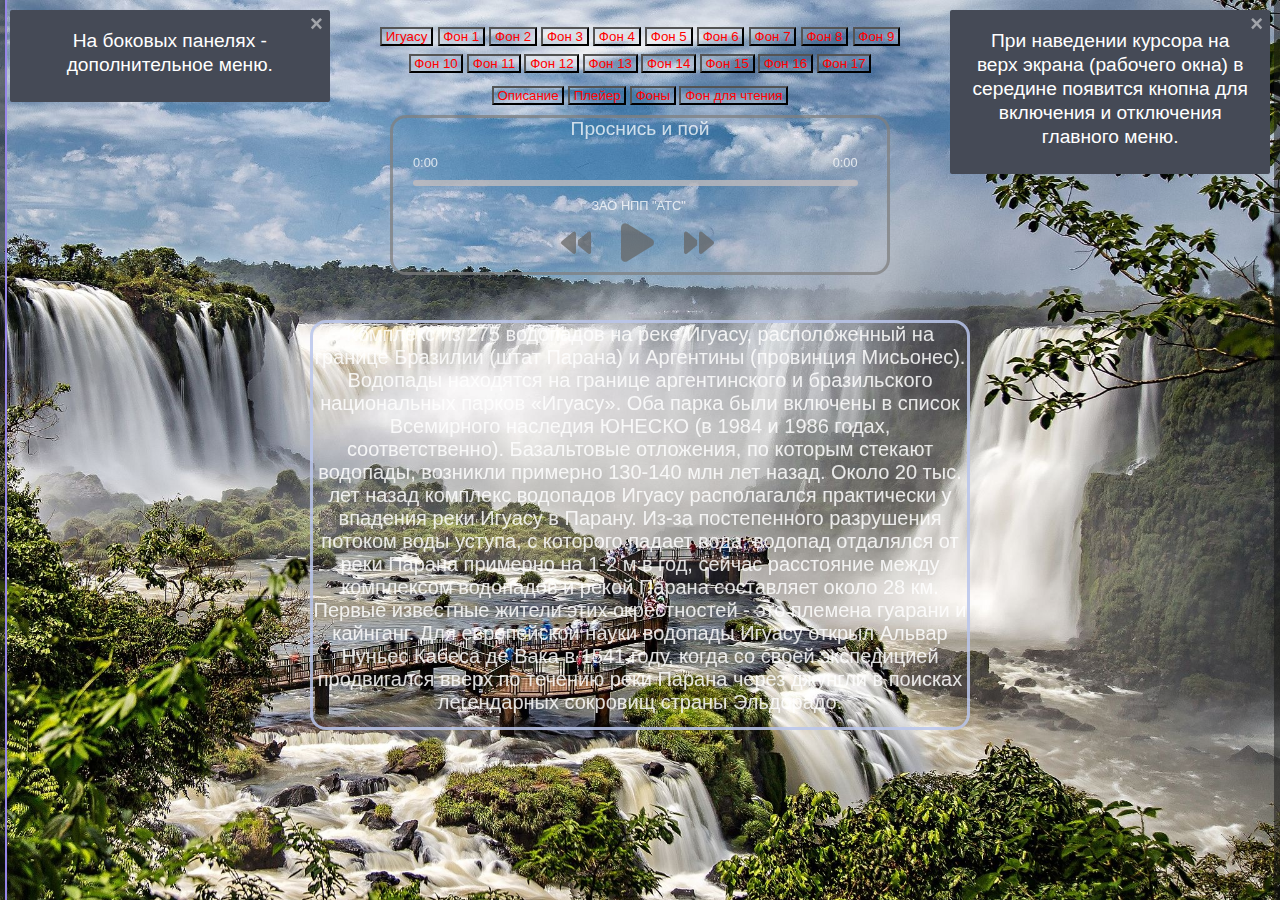
==== commit 8160d754: "sec7 commit" ====
--- a/index.html
+++ b/index.html
@@ -27,9 +27,17 @@
   <button class="btn btn-primary" id="butn08">&nbspФон&nbsp7&nbsp</button>
   <button class="btn btn-primary" id="butn09">&nbspФон&nbsp8&nbsp</button>
   <button class="btn btn-primary" id="butn10">&nbspФон&nbsp9&nbsp</button>
+</div>
+
+<div class="butnfon1" id="butnfon1">
   <button class="btn btn-primary" id="butn11">&nbspФон&nbsp10&nbsp</button>
   <button class="btn btn-primary" id="butn12">&nbspФон&nbsp11&nbsp</button>
   <button class="btn btn-primary" id="butn13">&nbspФон&nbsp12&nbsp</button>
+  <button class="btn btn-primary" id="butn14">&nbspФон&nbsp13&nbsp</button>
+  <button class="btn btn-primary" id="butn15">&nbspФон&nbsp14&nbsp</button>
+  <button class="btn btn-primary" id="butn16">&nbspФон&nbsp15&nbsp</button>
+  <button class="btn btn-primary" id="butn17">&nbspФон&nbsp16&nbsp</button>
+  <button class="btn btn-primary" id="butn18">&nbspФон&nbsp17&nbsp</button>
 </div>
 
 <a href="back/iguazu.jpg" class="progressive replace" id="prim01"><img src="back/iguazm.jpg" class="preview" alt="Нет фото" /></a> 
@@ -45,6 +53,12 @@
 <a href="back/iguazu9.jpg" class="progressive replace" id="prim11"><img src="back/iguazm9.jpg" class="preview" alt="Нет фото" /></a> 
 <a href="back/iguazu10.jpg" class="progressive replace" id="prim12"><img src="back/iguazm10.jpg" class="preview" alt="Нет фото" /></a> 
 <a href="back/iguazu11.jpg" class="progressive replace" id="prim13"><img src="back/iguazm11.jpg" class="preview" alt="Нет фото" /></a> 
+
+<a href="back/iguazu12.jpg" class="progressive replace" id="prim14"><img src="back/iguazm12.jpg" class="preview" alt="Нет фото" /></a> 
+<a href="back/iguazu13.jpg" class="progressive replace" id="prim15"><img src="back/iguazm13.jpg" class="preview" alt="Нет фото" /></a> 
+<a href="back/iguazu14.jpg" class="progressive replace" id="prim16"><img src="back/iguazm14.jpg" class="preview" alt="Нет фото" /></a> 
+<a href="back/iguazu15.jpg" class="progressive replace" id="prim17"><img src="back/iguazm15.jpg" class="preview" alt="Нет фото" /></a> 
+<a href="back/iguazu16.jpg" class="progressive replace" id="prim18"><img src="back/iguazm16.jpg" class="preview" alt="Нет фото" /></a> 
 
 <div class="containerop" id="containerop">
   <p>
@@ -206,8 +220,7 @@
   
   <script src="progressive-image.js"></script>  
   <script defer src="playmus.js"></script>
-  <!-- <script src="backgr.js"></script>       -->
-  <script src="backgrk.js"></script>  
+  <script src="backgr.js"></script>  
 <script src="vklvikl.js"></script>  
 <script src="spop.min.js"></script>  
 <script src="spopdob.js"></script>  
--- a/playmus.css
+++ b/playmus.css
@@ -13,15 +13,19 @@
   }
   /* .vnizuspan{ text-align: center; font-size: .8rem;} */
 
-.butnfon{ display: flex; 
-  padding-left: 3rem; padding-top: 1.8rem;
-  font-size: medium; color: red; margin-left: -4rem;
-  justify-content: space-between;
-  align-items: flex-start;  /* align-items: start !important; */
+.butnfon{ display: block; 
+  padding-top: 1.7rem;
+  font-size: medium; color: red;
+  position: absolute;
 } 
+.butnfon1{ display: block; z-index: 4; 
+    margin-top: 3.4rem; 
+    align-items: center;
+    position: absolute;
+}
 .victor1{ 
   display: block;
-  margin-top: 4rem;  /* opacity: 0.95; */
+  margin-top: 5.4rem;  /* opacity: 0.95; */
   align-items: center;
   position: absolute;
 }
